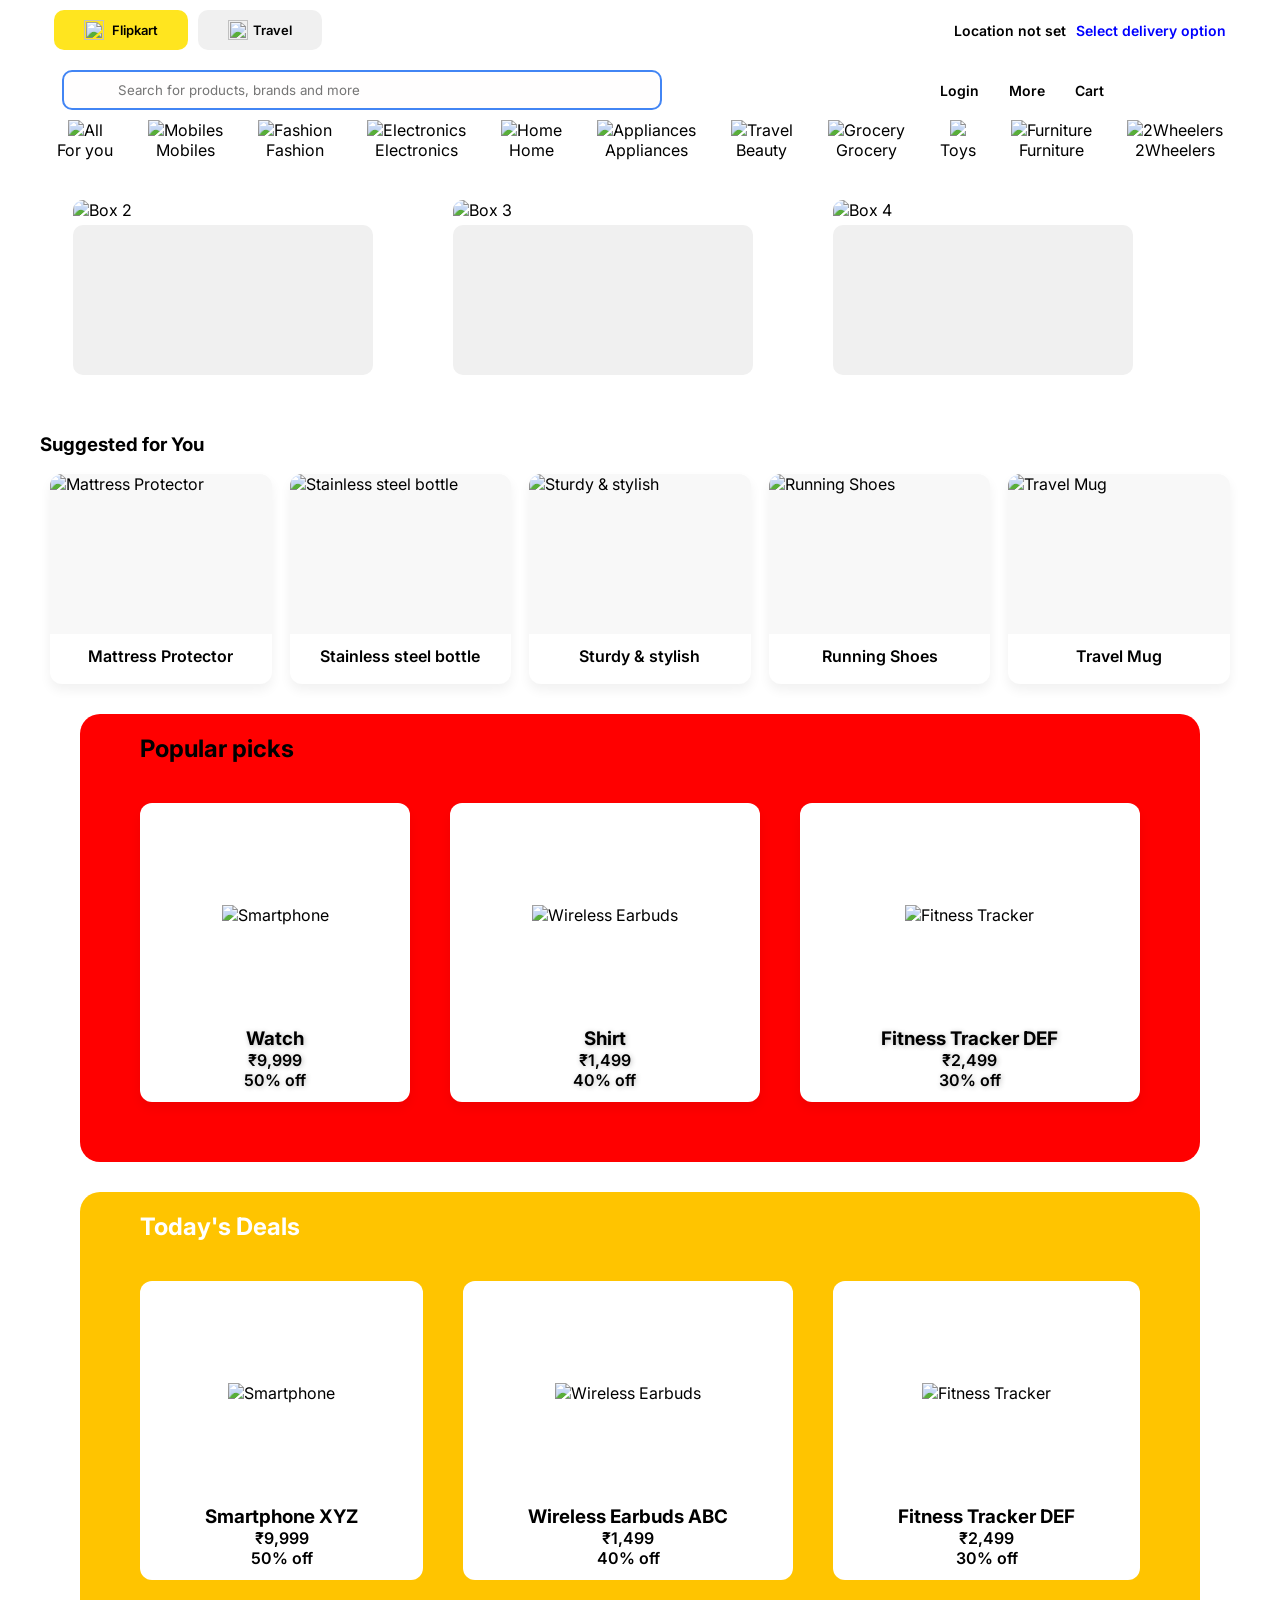
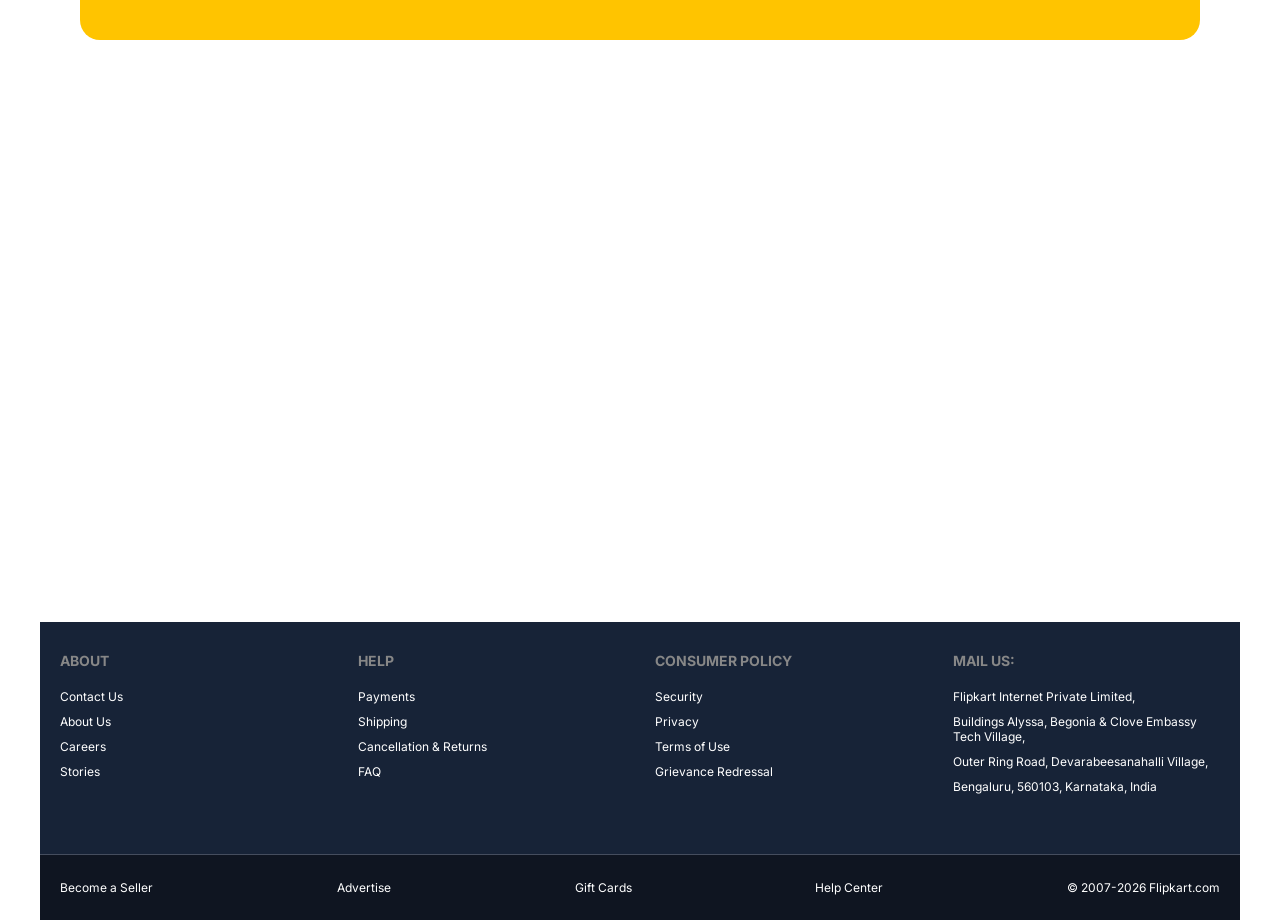
==== flipkart.html @ 3b484907 "first commit" ====
<!DOCTYPE html>
<html lang="en">
<head>
    <meta charset="UTF-8">
    <meta name="viewport" content="width=device-width, initial-scale=1.0">
    <title>Flipkart</title>
    <link rel="stylesheet" href="flipkart.css">

    <link rel="preconnect" href="https://fonts.googleapis.com">
    <link rel="preconnect" href="https://fonts.gstatic.com" crossorigin>
    <link href="https://fonts.googleapis.com/css2?family=Inter:ital,opsz,wght@0,14..32,100..900;1,14..32,100..900&display=swap" rel="stylesheet">
    <link rel="stylesheet" href="https://cdnjs.cloudflare.com/ajax/libs/font-awesome/7.0.1/css/all.min.css" integrity="sha512-2SwdPD6INVrV/lHTZbO2nodKhrnDdJK9/kg2XD1r9uGqPo1cUbujc+IYdlYdEErWNu69gVcYgdxlmVmzTWnetw==" crossorigin="anonymous" referrerpolicy="no-referrer" />
</head>
<body>
    <div class="main-container">
        <div class="container">
            <div class="navbar-container">
                <div class="left-nav-content">
                    <div class="flipkart-btn"> 
                        <img src="https://rukminim2.flixcart.com/fk-p-flap/52/44/image/d2ecfddf891a3922.png?q=60" alt="" height="20px" width="20px">
                        Flipkart</div>
                    <div class="travel-btn"> 
                        <img src="https://rukminim2.flixcart.com/fk-p-flap/58/44/image/7ab4040af860941d.png?q=60" height="20px" width="20px" alt="">
                        Travel</div>
                </div>
                <div class="right-nav-content">
                     <i class="fa-solid fa-location-arrow"></i>
                    <p>
                        Location not set 
                    </p>
                    <span>
                        Select delivery option
                    </span>
                </div>
            </div>
        
        <div class="sub-navbar-container">
        <div class="searchbar">
            <input type="text" placeholder="Search for products, brands and more">
                <i class="fa-solid fa-magnifying-glass"></i>
            </div>
            <div class="nav-links">
                <a href="#">
                    <i class="fa-solid fa-right-to-bracket"></i>
                    Login </a>
                <a href="#">More</a>
                <a href="#">
                    <i class="fa-solid fa-shopping-cart"></i>
                    Cart</a>
                </div>
             
        </div>
         <div class="main">
                    
                     <div class="main-head">
                        <div ><img src="https://static-assets-web.flixcart.com/apex-static/images/svgs/L1Nav/all.svg" alt="All"></div>
                        For you
                    </div>
                     <div class="main-head">
                        <div ><img src="https://static-assets-web.flixcart.com/apex-static/images/svgs/L1Nav/mobiles.svg" alt="Mobiles"></div>
                        Mobiles
                    </div>
                     <div class="main-head">
                        <div ><img src="https://static-assets-web.flixcart.com/apex-static/images/svgs/L1Nav/fashion.svg" alt="Fashion"></div>
                        Fashion
                    </div>
                     <div class="main-head">
                        <div ><img src="https://static-assets-web.flixcart.com/apex-static/images/svgs/L1Nav/electronics.svg" alt="Electronics"></div>
                        Electronics
                   </div>
                     <div class="main-head">
                        <div ><img src="https://static-assets-web.flixcart.com/apex-static/images/svgs/L1Nav/home.svg" alt="Home"></div>
                        Home
                    </div>
                     <div class="main-head">
                        <div ><img src="https://static-assets-web.flixcart.com/apex-static/images/svgs/L1Nav/tv.svg" alt="Appliances"></div>
                        Appliances
                    </div>
                     <div class="main-head">
                        <div ><img src="https://static-assets-web.flixcart.com/apex-static/images/svgs/L1Nav/beauty.svg" alt="Travel"></div>
                        Beauty
                    </div>
                        <div class="main-head">
                            <div ><img src="https://static-assets-web.flixcart.com/apex-static/images/svgs/L1Nav/grocery.svg" alt="Grocery"></div>
                            Grocery
                        </div>
                        <div class="main-head">
                            <div ><img src="https://static-assets-web.flixcart.com/apex-static/images/svgs/L1Nav/toy.svg"></div>
                            Toys
                    </div>
                        <div class="main-head">
                            <div ><img src="https://static-assets-web.flixcart.com/apex-static/images/svgs/L1Nav/furniture.svg" alt="Furniture"></div>
                            Furniture
                        </div>
                        <div class="main-head">
                            <div ><img src="https://static-assets-web.flixcart.com/apex-static/images/svgs/L1Nav/auto-new.svg" alt="2Wheelers"></div>
                            2Wheelers
                        </div>
                        </div>
                </div>

       <div class="box-container">
        <div class="box">
            
            <div class="front"><img src="https://rukminim2.flixcart.com/fk-p-flap/2000/980/image/a2988d54d9d099a5.png?q=60" alt="Box 2" height="200" width="370" ></div>
            <div class="front"><img src="https://rukminim2.flixcart.com/fk-p-flap/3200/1560/image/f2a125cd24b562d9.jpg?q=60" alt="Box 3" height="200" width="370" ></div> 
            <div class="front"><img src="https://rukminim2.flixcart.com/fk-p-flap/3200/1560/image/2278a26e7a3719ec.png?q=60" alt="Box 4" height="200" width="370"></div> 
            </div>
       </div>

     <h3>Suggested for You</h3>

     <div class="featured">
     
      <div class="promo-grid">
        <div class="promo-card">
          <div class="promo-img">
            <img src="https://rukminim2.flixcart.com/image/612/612/xif0q/mattress-protector/o/l/z/wmpgrey-wakefit-enriched-0-original-imahh57hn3hgqcrd.jpeg?q=70" alt="Mattress Protector" />
          </div>
          
          <div class="promo-title">Mattress Protector</div>
        </div>
        <div class="promo-card">
          <div class="promo-img">
            <img src="https://rukminim2.flixcart.com/image/612/612/xif0q/bottle/n/f/4/950-stainless-steel-sport-fridge-gym-home-school-with-sipper-cap-original-imahnnzan8rykkan.jpeg?q=70" alt="Stainless steel bottle" />
          </div>
          
          <div class="promo-title">Stainless steel bottle</div>
        </div>
        <div class="promo-card">
          <div class="promo-img">
            <img src="https://rukminim2.flixcart.com/image/612/612/xif0q/diary-notebook/j/i/r/notebook-diary-144-notebook-diary-144-skillset-original-imahmqgerpjecbm9.jpeg?q=70" alt="Sturdy & stylish" />
          </div>
          
          <div class="promo-title">Sturdy & stylish</div>
        </div>
        <div class="promo-card">
          <div class="promo-img">
            <img src="https://rukminim2.flixcart.com/image/612/612/xif0q/shoe/i/n/b/10-men-s-running-sports-shoes-10-0-only-steps-white-original-imahm7qpcf6zspje.jpeg?q=70" alt="Running Shoes" />
          </div>
          
          <div class="promo-title">Running Shoes</div>
        </div>
        <div class="promo-card">
          <div class="promo-img">
            <img src="https://rukminim2.flixcart.com/image/612/612/xif0q/shopsy-mug/f/m/o/double-wall-vacuum-insulated-stainless-steel-304-tea-coffee-enriched-2-original-imahh9hgtnysevdx.jpeg?q=70" alt="Travel Mug" />
          </div>
          
          <div class="promo-title">Travel Mug</div>
        </div>
        
      </div>
    </div>


    <div class="deals1">
      <h2 class="deals-title1">Popular picks</h2>
        <div class="deal-card1">
          <div class="card11">
          <div class="deal-img1">
            <img src="https://rukminim2.flixcart.com/image/612/612/xif0q/watch/j/f/n/1-lcs-8326-lois-caron-men-original-imahmtwhpw2ha3mz.jpeg?q=70" alt="Smartphone" />
          </div>
          <div class="deal-info1">
            <h3 class="deal-name1">Watch</h3>
            <p class="deal-price1">₹9,999</p>
            <p class="deal-discount1">50% off</p>
          </div>
          </div>
          <div class="card21">
          <div class="deal-img1">
            <img src="https://rukminim2.flixcart.com/image/612/612/xif0q/shirt/b/t/n/xl-chkesdsa01-dimmy-original-imahmfu3sqrmh3q8.jpeg?q=70" alt="Wireless Earbuds" />
          </div>
          <div class="deal-info1">
            <h3 class="deal-name1">Shirt</h3>
            <p class="deal-price1">₹1,499</p>
            <p class="deal-discount1">40% off</p>
          </div>
          </div>
          <div class="card31">
            <div class="deal-img1">
              <img src="https://rukminim2.flixcart.com/image/612/612/xif0q/smart-band-tag/k/d/f/-original-imahgfmspn4gs24d.jpeg?q=70" alt="Fitness Tracker" />
            </div>
            <div class="deal-info1">
              <h3 class="deal-name1">Fitness Tracker DEF</h3>
              <p class="deal-price1">₹2,499</p>
              <p class="deal-discount1">30% off</p>
            </div>
          </div>
    </div>
    </div>
    <div class="deals">
      <h2 class="deals-title">Today's Deals</h2>
        <div class="deal-card">
          <div class="card1">
          <div class="deal-img">
            <img src="https://rukminim2.flixcart.com/image/1536/1536/xif0q/cases-covers/back-cover/x/d/u/17-trans-ip-kartnxt-original-imahgfa6srryzeqp.jpeg?q=90" alt="Smartphone" />
          </div>
          <div class="deal-info">
            <h3 class="deal-name">Smartphone XYZ</h3>
            <p class="deal-price">₹9,999</p>
            <p class="deal-discount">50% off</p>
          </div>
          </div>
          <div class="card2">
          <div class="deal-img">
            <img src="https://rukminim2.flixcart.com/image/1536/1536/xif0q/headphone/t/n/s/-original-imah34yhpbw475hc.jpeg?q=90" alt="Wireless Earbuds" />
          </div>
          <div class="deal-info">
            <h3 class="deal-name">Wireless Earbuds ABC</h3>
            <p class="deal-price">₹1,499</p>
            <p class="deal-discount">40% off</p>
          </div>
          </div>
          <div class="card3">
            <div class="deal-img">
              <img src="https://rukminim2.flixcart.com/image/1536/1536/xif0q/smartwatch/x/c/g/37-084-wrb-sw-evolve4-std-blu-nblu-android-ios-noise-yes-original-imahg5uwfvdywdrx.jpeg?q=90" alt="Fitness Tracker" />
            </div>
            <div class="deal-info">
              <h3 class="deal-name">Fitness Tracker DEF</h3>
              <p class="deal-price">₹2,499</p>
              <p class="deal-discount">30% off</p>
            </div>
          </div>
        </div>
    </div>


                <footer class="fk-footer">
    
    <div class="footer-widgets">
        <div class="footer-container">
            <div class="footer-col">
                <h3>ABOUT</h3>
                <ul>
                    <li><a href="#">Contact Us</a></li>
                    <li><a href="#">About Us</a></li>
                    <li><a href="#">Careers</a></li>
                    <li><a href="#">Stories</a></li>
                </ul>
            </div>
            <div class="footer-col">
                <h3>HELP</h3>
                <ul>
                    <li><a href="#">Payments</a></li>
                    <li><a href="#">Shipping</a></li>
                    <li><a href="#">Cancellation & Returns</a></li>
                    <li><a href="#">FAQ</a></li>
                </ul>
            </div>
            <div class="footer-col">
                <h3>CONSUMER POLICY</h3>
                <ul>
                    <li><a href="#">Security</a></li>
                    <li><a href="#">Privacy</a></li>
                    <li><a href="#">Terms of Use</a></li>
                    <li><a href="#">Grievance Redressal</a></li>
                </ul>
            </div>
            <div class="footer-col">
                <h3>MAIL US:</h3>
                <p>Flipkart Internet Private Limited,</p>
                <p>Buildings Alyssa, Begonia & Clove Embassy Tech Village,</p>
                <p>Outer Ring Road, Devarabeesanahalli Village,</p>
                <p>Bengaluru, 560103, Karnataka, India</p>
            </div>
        </div>
    </div>

   
    <div class="footer-bottom">
        <div class="footer-container bottom-row">
            <div class="footer-item">
                 <a href="#">Become a Seller</a>
            </div>
            <div class="footer-item">
                 <a href="#">Advertise</a>
            </div>
            <div class="footer-item">
                 <a href="#">Gift Cards</a>
            </div>
            <div class="footer-item">
                 <a href="#">Help Center</a>
            </div>
            <div class="footer-item">
                &copy; 2007-2026 Flipkart.com
            </div>
        </div>
    </div>
</footer>

</div>

            </body>
        </html>
---- flipkart.css ----
*{
    margin: 0;
    padding: 0;
    box-sizing: border-box;
    font-family: "Inter", sans-serif;
}

.main-container{
    background-color: rgb(255, 255, 255);
    height: 280vh;
    position: relative;
   max-width: 1200px;
    margin: auto;
}

.container{
    background-color: white;
    max-width: 1200px;
    margin: auto;
    height: 60px;
    position: fixed;
    z-index: 10;
   
   
}

.navbar-container{
    padding: 10px 14px;
    display: flex;
    justify-content: space-between;
    align-items: center;
    width: 1200px;
    margin: auto;
    
}

.right-nav-content {
    text-decoration: none;
    display: flex;
    gap:10px;
    font-size: 14px;
    font-weight: 600;

}
.right-nav-content span {
   color: blue;
}

.left-nav-content{
    display: flex;
    gap: 10px;
}

.flipkart-btn{
    background-color: #FFE51F;
    padding: 16px 30px;
    border-radius: 10px;
    color: black;
    font-size: small;
    font-weight: 600;
    height: 40px;
    display: flex;
    align-items: center;
    gap: 8px;

}
.travel-btn{
    background-color: #F0F0F0;
    padding: 16px 30px;
    border-radius: 10px;
    color: black;
    font-size: small;
    font-weight: 600;
    display: flex;
    align-items: center;
    gap: 5px;
    height: 40px;

}

.searchbar{
    background-color: #fffefe;
    width: 600px;
    height: 40px;
    border-radius: 10px;
    display: flex;
    align-items: center;
    padding: 0px 10px;
    gap: 10px;
    position: relative;
    left: 1%;
    border: 2px solid #4285f4;
   
}
.searchbar input{
    background-color: transparent;
    border: none;
    outline: none;
    width: 100%;
}

.searchbar i{
    color: rgb(0, 0, 0);
    position: absolute;
    right: 93%;
}

.searchbar input{
    position: absolute;
    left: 9%;
}

.sub-navbar-container{
    background-color: white;
    max-width: 1200px;
    margin: auto;
    height: 60px;
    display: flex;
    align-items: center;
    gap: 20px;
    padding-left: 10px;
    
}
.sub-navbar-container a{
    text-decoration: none;
    color: black;
    font-size: 14px;
    font-weight: 600;
   
}

.nav-links{
    display: flex;
    gap: 30px;
    position: absolute;
    left: 75%;
}
.main{
    background-color: white;
    display: flex;
    flex-direction: row;
    justify-content: space-between;
        align-items: center;
        width: 1200px;
        margin: auto;
        margin-top: 0px;

}

.main-head{
    display: flex;
    justify-content: space-between;
    flex-direction: column;
   align-items: center;
    text-align: center;
    flex-grow: 1;

}

.box-container{
    display: flex;
   
}

.box{
    margin: 33px;
    
    gap : 80px;
    margin-top: 200px;
    width: 300px;
    height: 200px;
    border-radius: 10px;
    display: flex;
    flex-direction: row;
    justify-content: space-between;
    align-items: center;
    
}

.front img{
    border-radius: 10px;
}

.front{
    background-color: #f0f0f0;
    width: 300px;
    height: 150px;
    border-radius: 10px;
    display: flex;
    flex-direction: row;
    justify-content: space-between;
    align-items: center;
    
}




.fk-footer {
    background-color: #172337;
    color: #fff;
    font-family: Arial, sans-serif;
    font-size: 12px;
    margin-top: 30px;
    position: absolute;
bottom: 0;
width: 100%;
}

.footer-container {
    max-width: 1200px;
    margin: 0 auto;
    padding: 30px 20px;
    display: flex;
    flex-wrap: wrap;
    justify-content: space-between;
}

.footer-widgets {
    border-bottom: 1px solid #454d5e;
}

.footer-col {
    width: 23%;
    margin-bottom: 20px;
}

.footer-col h3 {
    font-size: 14px;
    color: #878787;
    margin-bottom: 20px;
}

.footer-col ul {
    list-style: none;
    padding: 0;
}

.footer-col ul li, .footer-col p {
    margin-bottom: 10px;
    color: #fff;
}

.footer-col ul li a {
    color: #fff;
    text-decoration: none;
}

.footer-col ul li a:hover {
    text-decoration: underline;
}

.footer-bottom {
    background-color: #0f1521;
    padding: 15px 0;
}

.bottom-row {
    display: flex;
    justify-content: space-between;
    align-items: center;
    padding: 10px 20px;
}

.footer-item {
    display: flex;
    align-items: center;
    gap: 8px;
    color: #fff;
}

.footer-item a {
    color: #fff;
    text-decoration: none;
}

.footer-item i {
    color: #f0c226;
}


.promo-grid{
    display: grid;
    grid-template-columns: repeat(auto-fit, minmax(200px, 1fr));
    gap: 18px;
    padding: 18px 10px 0;
}
.promo-card{
    background: #fff;
    border-radius: 12px;
    overflow: hidden;
    position: relative;
    box-shadow: 0 6px 12px rgba(0,0,0,0.06);
}
.promo-card .promo-img{
    width: 100%;
    height: 160px;
    overflow: hidden;
    display: flex;
    align-items: center;
    justify-content: center;
    background: #f8f8f8;
}
.promo-card .promo-img img{width:100%; height:100%; object-fit:cover; display:block}
.promo-badge{
    position: absolute;
    top: 10px;
    right: 10px;
    background: rgba(255,255,255,0.9);
    color: #333;
    padding: 6px 8px;
    border-radius: 8px;
    font-weight: 700;
    font-size: 12px;
    box-shadow: 0 2px 6px rgba(0,0,0,0.06);
}
.promo-title{
    padding: 12px 14px 18px;
    font-weight: 600;
    text-align: center;
}




.deals-title{
    margin-left: 40px;
    margin-bottom: 0;
}
.deals{
    margin-top: 30px;
    padding: 20px;
    margin-left: 40px;
    margin-right: 40px;
    display: flex;
    flex-direction: column;
    border-radius: 20px;
    padding: 20px;
    background: #ffc400;
    color: #ffffff;
}
.deal-card{
    display: flex;
    flex-direction: row;
    margin: 20px;
    justify-content: space-around;
    align-items: center;
}
.card1{
    flex-grow: 2;
}
.card2{
    flex-grow: 2;
}
.card3{
    flex-grow: 2;
}
.card1, .card2, .card3{
    margin: 20px;
    display: flex;
    flex-direction: column;
    padding: 12px;
    background: #fff;
    border-radius: 12px;
    overflow: hidden;
    position: relative;
    color: black;
}
.deal-img{
    width: 100%;
    height: 200px;
    overflow: hidden;
    display: flex;
    align-items: center;
    justify-content: center;
    background: transparent;
}
.deal-img img{
    max-width: 90%;
    max-height: 90%;
    object-fit: contain;
    display: block;
}
.deal-info{
    
    border-radius: 20px;
    font-family: Arial, sans-serif;
    font-weight: 600;
  
    background: #ffffff;
    margin-top: 12px;
    text-align: center;
}


.deals-title1{
    margin-left: 40px;
    margin-bottom: 0;
}
.deals1{
    margin-top: 30px;
    padding: 20px;
    margin-left: 40px;
    margin-right: 40px;
    display: flex;
    flex-direction: column;
    border-radius: 20px;
    padding: 20px;
    background: #ff0000;
    color: #000000;
}
.deal-card1{
    display: flex;
    flex-direction: row;
    margin: 20px;
    justify-content: space-around;
    align-items: center;
}
.card11{
    flex-grow: 2;
}
.card21{
    flex-grow: 2;
}
.card31{
    flex-grow: 2;
}
.card11, .card21, .card31{
    margin: 20px;
    display: flex;
    flex-direction: column;
    padding: 12px;
    background: #fff;
    border-radius: 12px;
    overflow: hidden;
    position: relative;
    box-shadow: 0 6px 12px rgba(0,0,0,0.06);
}
.deal-img1{
    width: 100%;
    height: 200px;
    overflow: hidden;
    display: flex;
    align-items: center;
    justify-content: center;
    background: transparent;
}
.deal-img1 img{
    max-width: 90%;
    max-height: 90%;
    object-fit: contain;
    display: block;
}
.deal-info1 {
    text-shadow: 1px 1px 5px rgba(40, 40, 40, 0.3);
    border-radius: 20px;
    font-family: Arial, sans-serif;
    font-weight: 600;
    
    background: #ffffff;
    margin-top: 12px;
    text-align: center;
}
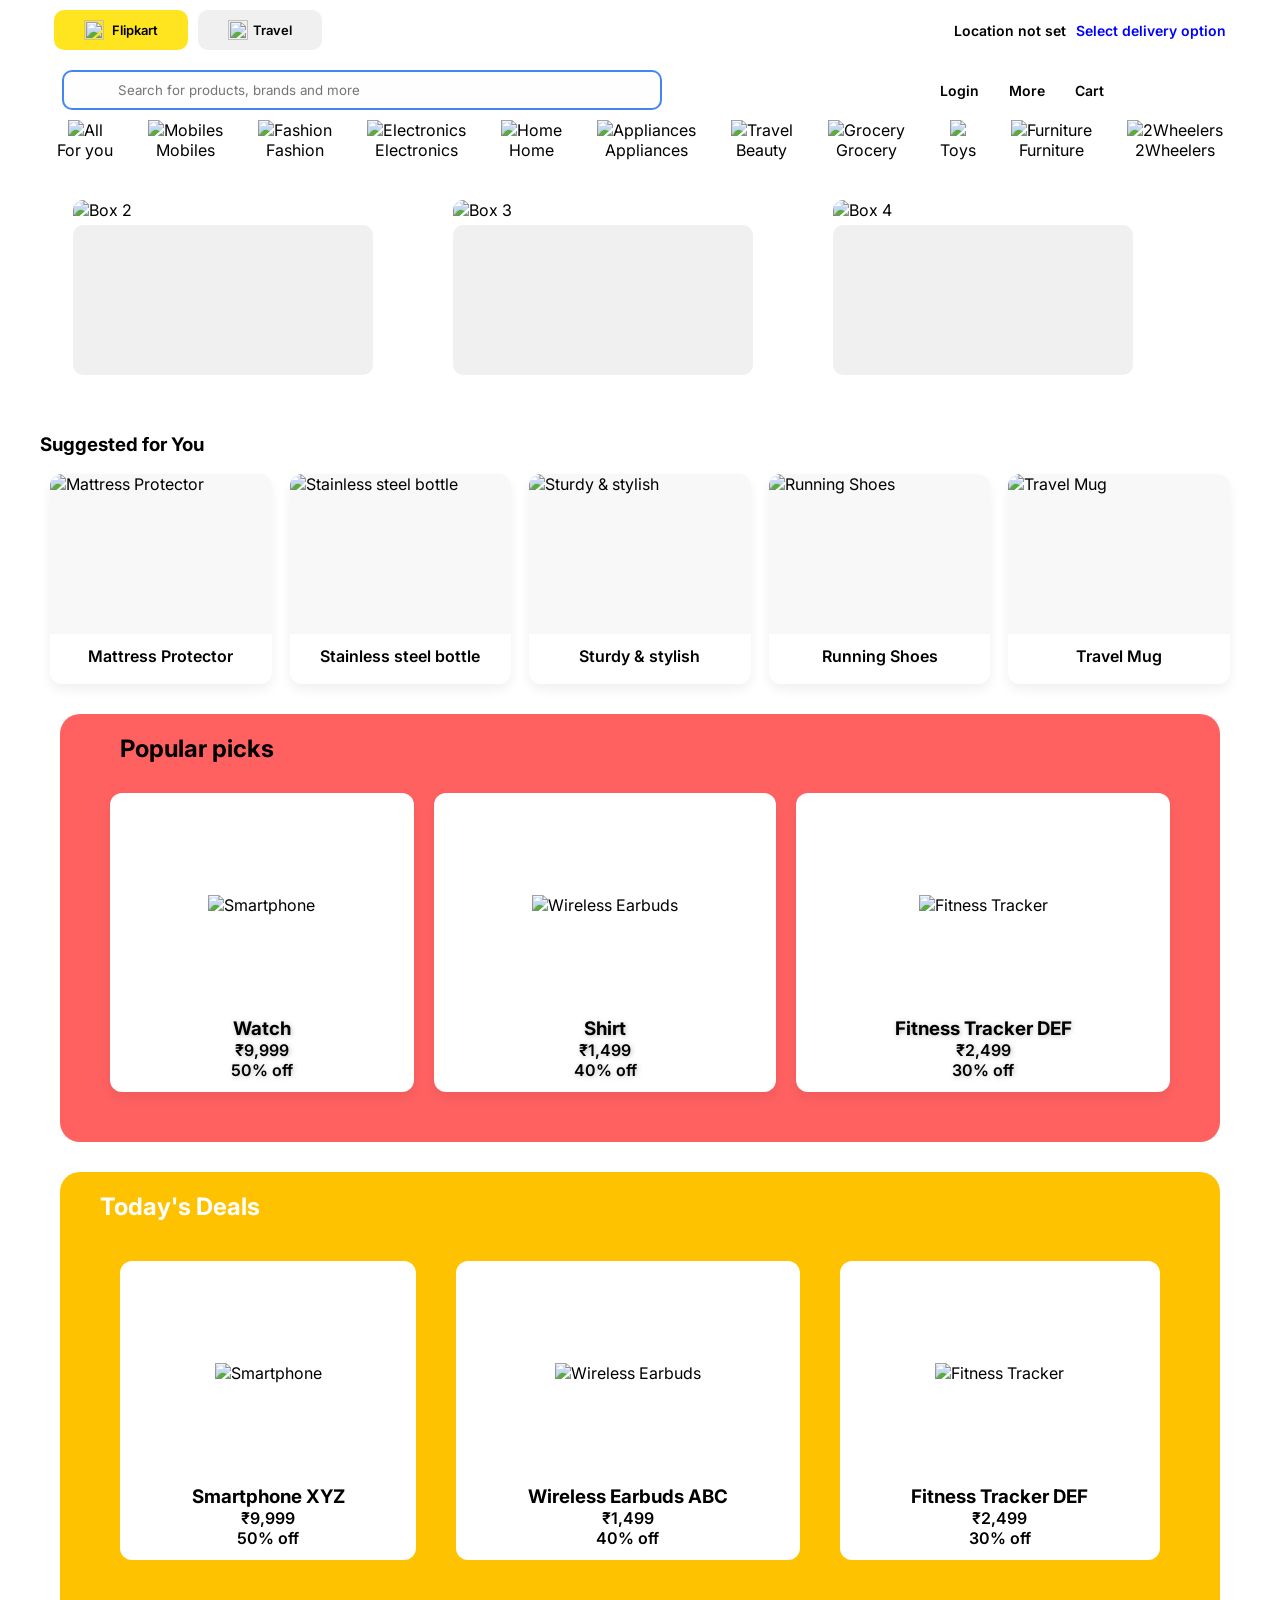
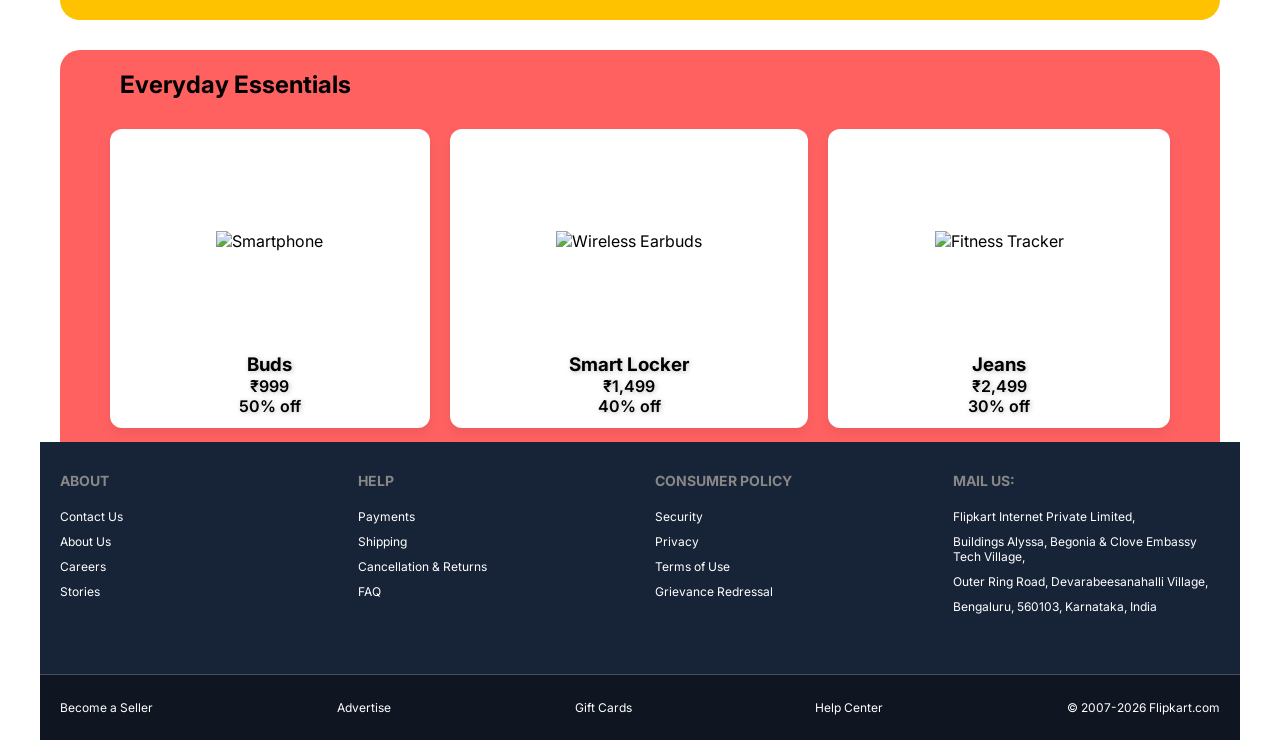
==== commit 1c973d14: "Added blocks of code to flipkart.css to adjust the margins and background colors of various elements" ====
--- a/flipkart.html
+++ b/flipkart.html
@@ -225,6 +225,43 @@
     </div>
 
 
+    <div class="deals2">
+      <h2 class="deals-title2">Everyday Essentials</h2>
+        <div class="deal-card2">
+          <div class="card12">
+          <div class="deal-img2">
+            <img src="https://rukminim2.flixcart.com/fk-p-flap/760/1020/image/384cfcca5a347a0a.png?q=60" alt="Smartphone" />
+          </div>
+          <div class="deal-info2">
+            <h3 class="deal-name2">Buds</h3>
+            <p class="deal-price2">₹999</p>
+            <p class="deal-discount2">50% off</p>
+          </div>
+          </div>
+          <div class="card22">
+          <div class="deal-img2">
+            <img src="https://rukminim2.flixcart.com/fk-p-flap/760/1020/image/df1c3977b9b6b0e1.png?q=60" alt="Wireless Earbuds" />
+          </div>
+          <div class="deal-info2">
+            <h3 class="deal-name2">Smart Locker</h3>
+            <p class="deal-price2">₹1,499</p>
+            <p class="deal-discount2">40% off</p>
+          </div>
+          </div>
+          <div class="card32">
+            <div class="deal-img2">
+              <img src="https://rukminim2.flixcart.com/image/3420/3420/xif0q/jean/s/9/t/28-lr-baggy-92-dark-grey-levorce-original-imahdnyajaqh2vpj.jpeg?q=90" alt="Fitness Tracker" />
+            </div>
+            <div class="deal-info2">
+              <h3 class="deal-name2">Jeans</h3>
+              <p class="deal-price2">₹2,499</p>
+              <p class="deal-discount2">30% off</p>
+            </div>
+          </div>
+    </div>
+    </div>
+
+
                 <footer class="fk-footer">
     
     <div class="footer-widgets">
--- a/flipkart.css
+++ b/flipkart.css
@@ -7,7 +7,7 @@
 
 .main-container{
     background-color: rgb(255, 255, 255);
-    height: 280vh;
+    height: 260vh;
     position: relative;
    max-width: 1200px;
     margin: auto;
@@ -324,19 +324,19 @@
 
 
 .deals-title{
-    margin-left: 40px;
+    margin-left: 20px;
     margin-bottom: 0;
 }
 .deals{
     margin-top: 30px;
     padding: 20px;
-    margin-left: 40px;
-    margin-right: 40px;
+    margin-left: 20px;
+    margin-right: 20px;
     display: flex;
     flex-direction: column;
     border-radius: 20px;
     padding: 20px;
-    background: #ffc400;
+    background: #ffc200;
     color: #ffffff;
 }
 .deal-card{
@@ -400,13 +400,13 @@
 .deals1{
     margin-top: 30px;
     padding: 20px;
-    margin-left: 40px;
-    margin-right: 40px;
+    margin-left: 20px;
+    margin-right: 20px;
     display: flex;
     flex-direction: column;
     border-radius: 20px;
     padding: 20px;
-    background: #ff0000;
+    background: #ff6161;
     color: #000000;
 }
 .deal-card1{
@@ -426,7 +426,7 @@
     flex-grow: 2;
 }
 .card11, .card21, .card31{
-    margin: 20px;
+    margin: 10px;
     display: flex;
     flex-direction: column;
     padding: 12px;
@@ -461,3 +461,73 @@
     margin-top: 12px;
     text-align: center;
 }
+
+
+.deals-title2{
+    margin-left: 40px;
+    margin-bottom: 0;
+}
+.deals2{
+    margin-top: 30px;
+    padding: 20px;
+    margin-left: 20px;
+    margin-right: 20px;
+    display: flex;
+    flex-direction: column;
+    border-radius: 20px;
+    padding: 20px;
+    background: #ff6161;
+    color: #000000;
+}
+.deal-card2{
+    display: flex;
+    flex-direction: row;
+    margin: 20px;
+    justify-content: space-around;
+    align-items: center;
+}
+.card12{
+    flex-grow: 2;
+}
+.card22{
+    flex-grow: 2;
+}
+.card32{
+    flex-grow: 2;
+}
+.card12, .card22, .card32{
+    margin: 10px;
+    display: flex;
+    flex-direction: column;
+    padding: 12px;
+    background: #fff;
+    border-radius: 12px;
+    overflow: hidden;
+    position: relative;
+    box-shadow: 0 6px 12px rgba(0,0,0,0.06);
+}
+.deal-img2{
+    width: 100%;
+    height: 200px;
+    overflow: hidden;
+    display: flex;
+    align-items: center;
+    justify-content: center;
+    background: transparent;
+}
+.deal-img2 img{
+    max-width: 90%;
+    max-height: 90%;
+    object-fit: contain;
+    display: block;
+}
+.deal-info2 {
+    text-shadow: 1px 1px 5px rgba(40, 40, 40, 0.3);
+    border-radius: 20px;
+    font-family: Arial, sans-serif;
+    font-weight: 600;
+    
+    background: #ffffff;
+    margin-top: 12px;
+    text-align: center;
+}
